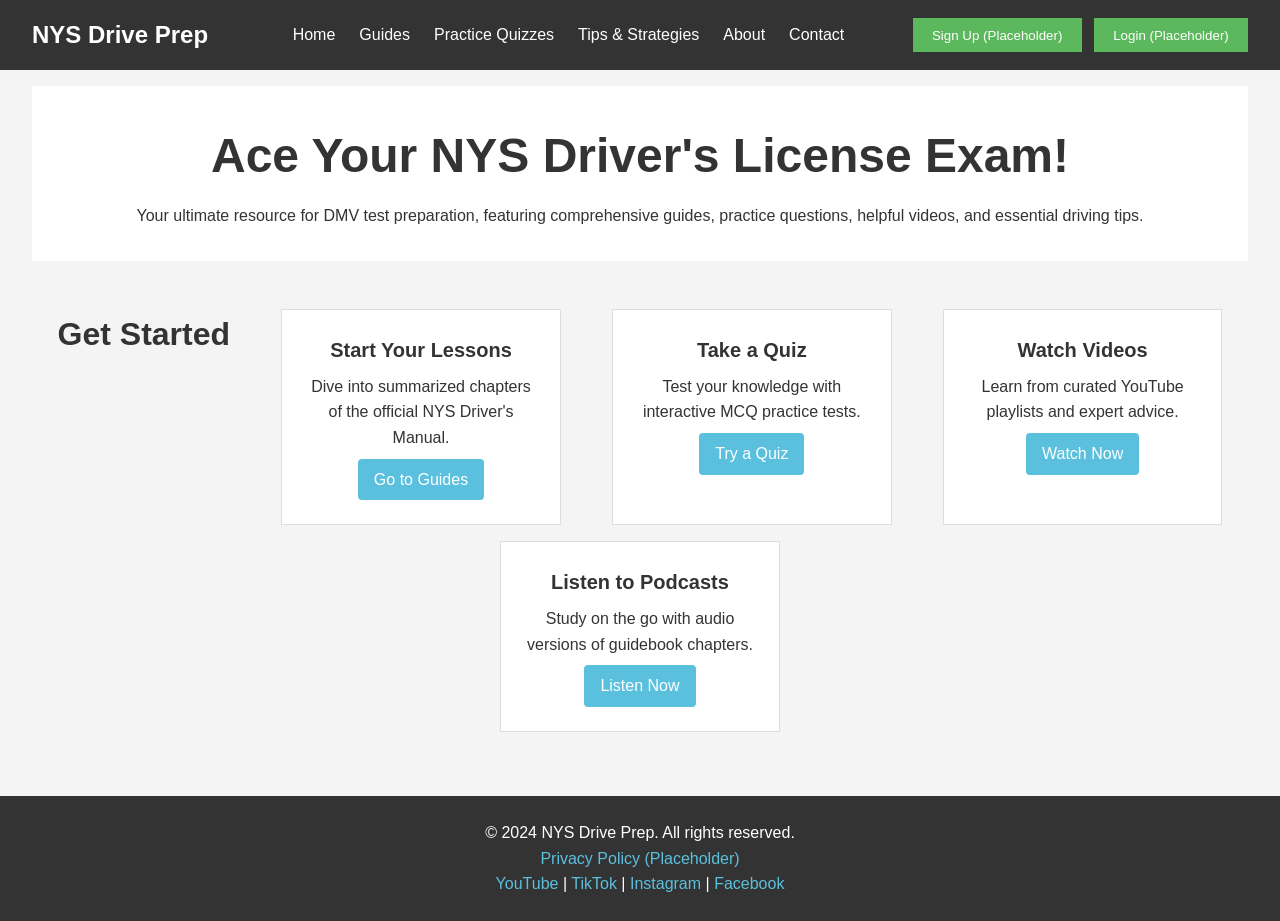
==== index.html @ 4843e449 "Jules was unable to complete the task in time. Please review the work done so far and provide feedba" ====
<!DOCTYPE html>
<html lang="en">
<head>
    <meta charset="UTF-8">
    <meta name="viewport" content="width=device-width, initial-scale=1.0">
    <title>NYS Driver's License Prep Hub | Practice Tests & Guides</title>
    <meta name="description" content="Your one-stop hub for NYS driver's license exam preparation. Find guides, practice quizzes, videos, and tips to pass your DMV test.">
    <meta name="keywords" content="New York driver license test, DMV permit test NY, NYS driver practice quiz, how to pass NY road test, NYS driving manual, New York driving practice">
    <link rel="canonical" href="https://yourdomain.com/index.html">
    <!-- Open Graph Tags -->
    <meta property="og:title" content="NYS Driver's License Prep Hub | Practice Tests & Guides">
    <meta property="og:description" content="Your one-stop hub for NYS driver's license exam preparation. Find guides, practice quizzes, videos, and tips to pass your DMV test.">
    <meta property="og:type" content="website">
    <meta property="og:url" content="https://yourdomain.com/index.html">
    <meta property="og:image" content="https://yourdomain.com/img/og-image.jpg">
    <!-- Twitter Card Tags -->
    <meta name="twitter:card" content="summary_large_image">
    <meta name="twitter:title" content="NYS Driver's License Prep Hub | Practice Tests & Guides">
    <meta name="twitter:description" content="Your one-stop hub for NYS driver's license exam preparation. Find guides, practice quizzes, videos, and tips to pass your DMV test.">
    <meta name="twitter:image" content="https://yourdomain.com/img/og-image.jpg">
    <link rel="stylesheet" href="css/style.css">
    <!-- Google Analytics GA4 Tracking Script Placeholder -->
    <!--
    <script async src="https://www.googletagmanager.com/gtag/js?id=YOUR_GA4_MEASUREMENT_ID"></script>
    <script>
      window.dataLayer = window.dataLayer || [];
      function gtag(){dataLayer.push(arguments);}
      gtag('js', new Date());

      gtag('config', 'YOUR_GA4_MEASUREMENT_ID');
    </script>
    -->
</head>
<body>
    <header>
        <div class="logo">NYS Drive Prep</div>
        <nav>
            <ul>
                <li><a href="index.html">Home</a></li>
                <li><a href="pages/guidebook.html">Guides</a></li>
                <li><a href="pages/mcq.html">Practice Quizzes</a></li>
                <li><a href="pages/tips.html">Tips & Strategies</a></li>
                <li><a href="pages/about.html">About</a></li>
                <li><a href="pages/contact.html">Contact</a></li>
            </ul>
        </nav>
        <div class="cta-buttons">
            <button>Sign Up (Placeholder)</button>
            <button>Login (Placeholder)</button>
        </div>
    </header>

    <main>
        <section id="hero">
            <h1>Ace Your NYS Driver's License Exam!</h1>
            <p>Your ultimate resource for DMV test preparation, featuring comprehensive guides, practice questions, helpful videos, and essential driving tips.</p>
        </section>
        <section id="features">
            <h2>Get Started</h2>
            <div class="feature-item">
                <h3>Start Your Lessons</h3>
                <p>Dive into summarized chapters of the official NYS Driver's Manual.</p>
                <a href="pages/guidebook.html">Go to Guides</a>
            </div>
            <div class="feature-item">
                <h3>Take a Quiz</h3>
                <p>Test your knowledge with interactive MCQ practice tests.</p>
                <a href="pages/mcq.html">Try a Quiz</a>
            </div>
            <div class="feature-item">
                <h3>Watch Videos</h3>
                <p>Learn from curated YouTube playlists and expert advice.</p>
                <!-- Placeholder for video link/embed -->
                <a href="#videos-placeholder">Watch Now</a>
            </div>
            <div class="feature-item">
                <h3>Listen to Podcasts</h3>
                <p>Study on the go with audio versions of guidebook chapters.</p>
                <!-- Placeholder for podcast link/embed -->
                <a href="#podcasts-placeholder">Listen Now</a>
            </div>
        </section>
    </main>

    <footer>
        <p>&copy; 2024 NYS Drive Prep. All rights reserved.</p>
        <p><a href="pages/privacy.html">Privacy Policy (Placeholder)</a></p>
        <div class="social-icons">
            <!-- Placeholder icons/links -->
            <a href="#">YouTube</a> | <a href="#">TikTok</a> | <a href="#">Instagram</a> | <a href="#">Facebook</a>
        </div>
    </footer>

    <script src="js/main.js" defer></script>
</body>
</html>
---- css/style.css ----
* {
    margin: 0;
    padding: 0;
    box-sizing: border-box;
}

body {
    font-family: Arial, Helvetica, sans-serif;
    line-height: 1.6;
    color: #333;
    background-color: #f4f4f4;
}

/* Header Styling */
header {
    display: flex;
    justify-content: space-between;
    align-items: center;
    padding: 1rem 2rem;
    background-color: #333;
    color: #fff;
}

.logo {
    font-size: 1.5rem;
    font-weight: bold;
}

nav ul {
    list-style: none;
    display: flex;
}

nav ul li {
    margin-left: 1rem;
}

nav ul li a {
    text-decoration: none;
    color: #fff;
}

.cta-buttons button {
    padding: 0.5rem 1rem;
    margin-left: 0.5rem;
    background-color: #5cb85c;
    color: white;
    border: none;
    cursor: pointer;
}

.cta-buttons button:hover {
    background-color: #4cae4c;
}

/* Main Content Styling */
main {
    padding: 1rem 2rem;
}

#hero {
    text-align: center;
    padding: 2rem 0;
    background-color: #fff;
    margin-bottom: 1rem;
}

#hero h1 {
    font-size: 2.5rem;
    margin-bottom: 0.5rem;
}

#features {
    padding: 2rem 0;
}

#features h2 {
    text-align: center;
    margin-bottom: 1.5rem;
    font-size: 2rem;
}

#features { /* Applying flex properties directly to the section */
    display: flex;
    flex-wrap: wrap;
    justify-content: space-around;
    padding: 2rem 0; /* Retain padding */
}

.feature-item {
    border: 1px solid #ddd;
    padding: 1.5rem;
    margin-bottom: 1rem;
    text-align: center;
    background-color: #fff;
    width: 100%; /* Default for mobile */
}

.feature-item h3 {
    margin-bottom: 0.5rem;
    font-size: 1.25rem;
}

.feature-item a {
    display: inline-block;
    margin-top: 0.5rem;
    padding: 0.5rem 1rem;
    background-color: #5bc0de;
    color: white;
    text-decoration: none;
    border-radius: 4px;
}

.feature-item a:hover {
    background-color: #46b8da;
}

/* Footer Styling */
footer {
    text-align: center;
    padding: 1.5rem 2rem;
    background-color: #333;
    color: #fff;
}

footer a {
    color: #5bc0de; /* Light blue for contrast and visibility */
    text-decoration: none;
}

footer a:hover {
    text-decoration: underline;
}

/* Basic Responsiveness */
@media (min-width: 768px) {
    nav ul li {
        margin-left: 1.5rem;
    }

    .cta-buttons button {
        padding: 0.6rem 1.2rem;
    }

    #hero h1 {
        font-size: 3rem;
    }

    /* Arrange feature items side-by-side on larger screens */
    .feature-item {
        width: 48%; /* Two items per row with a small gap */
    }
}

@media (min-width: 1024px) {
    .feature-item {
        width: 23%; /* Four items per row for larger screens */
    }
}
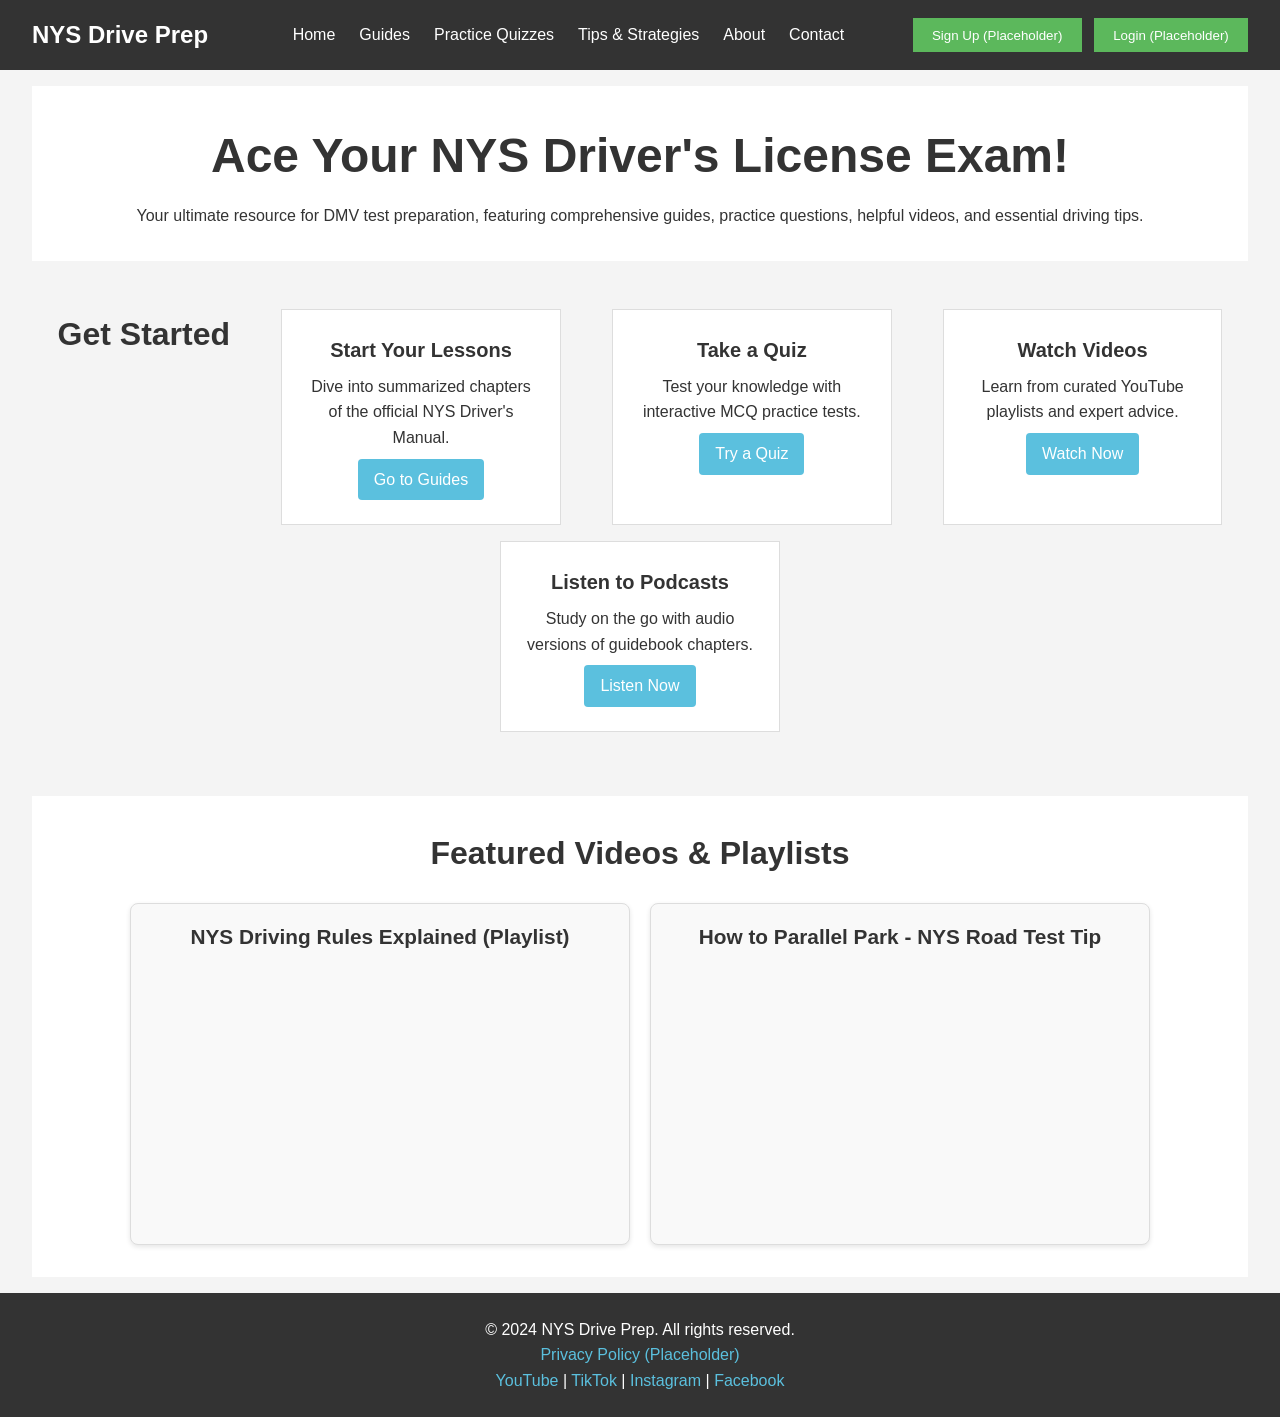
==== commit c990b8bb: "Jules was unable to complete the task in time. Please review the work done so far and provide feedba" ====
--- a/index.html
+++ b/index.html
@@ -80,14 +80,22 @@
                 <a href="#podcasts-placeholder">Listen Now</a>
             </div>
         </section>
+        <section id="youtube-highlights">
+          <h2>Featured Videos & Playlists</h2>
+          <div id="youtube-container">
+            <!-- YouTube content will be loaded here by JavaScript -->
+          </div>
+        </section>
     </main>
 
     <footer>
         <p>&copy; 2024 NYS Drive Prep. All rights reserved.</p>
         <p><a href="pages/privacy.html">Privacy Policy (Placeholder)</a></p>
         <div class="social-icons">
-            <!-- Placeholder icons/links -->
-            <a href="#">YouTube</a> | <a href="#">TikTok</a> | <a href="#">Instagram</a> | <a href="#">Facebook</a>
+            <a href="https://www.youtube.com/YourChannel" target="_blank" rel="noopener noreferrer">YouTube</a> |
+            <a href="https://www.tiktok.com/@YourProfile" target="_blank" rel="noopener noreferrer">TikTok</a> |
+            <a href="https://www.instagram.com/YourProfile" target="_blank" rel="noopener noreferrer">Instagram</a> |
+            <a href="https://www.facebook.com/YourPage" target="_blank" rel="noopener noreferrer">Facebook</a>
         </div>
     </footer>
 
--- a/css/style.css
+++ b/css/style.css
@@ -157,3 +157,368 @@
         width: 23%; /* Four items per row for larger screens */
     }
 }
+
+/* Guidebook Chapter Card Styling */
+#guidebook-chapters-container {
+    display: flex;
+    flex-wrap: wrap;
+    gap: 20px;
+    justify-content: center;
+    padding: 20px 0; /* Add some padding to the container */
+}
+
+.chapter-card {
+    border: 1px solid #ccc;
+    border-radius: 8px;
+    padding: 1.5rem;
+    background-color: #fff;
+    box-shadow: 0 2px 5px rgba(0,0,0,0.1);
+    flex-basis: 300px; /* Base width for cards, they will wrap */
+    flex-grow: 1; /* Allow cards to grow if space allows */
+    max-width: 400px; /* Optional: constrain max width */
+    display: flex; /* Use flex for internal alignment */
+    flex-direction: column; /* Stack items vertically */
+}
+
+.chapter-card h3 {
+    font-size: 1.5rem;
+    color: #333;
+    margin-bottom: 0.75rem;
+}
+
+.chapter-card p {
+    font-size: 1rem;
+    line-height: 1.5;
+    color: #555;
+    margin-bottom: 1rem;
+    flex-grow: 1; /* Allow paragraph to take available space */
+}
+
+.chapter-card a {
+    display: inline-block;
+    padding: 0.6rem 1rem;
+    background-color: #007bff;
+    color: white;
+    text-decoration: none;
+    border-radius: 4px;
+    text-align: center;
+    margin-top: auto; /* Push link to the bottom of the card */
+}
+
+.chapter-card a:hover {
+    background-color: #0056b3;
+}
+
+/* MCQ Quiz Styling */
+#quiz-options-container {
+    display: flex;
+    flex-wrap: wrap;
+    gap: 20px;
+    justify-content: center;
+    padding: 20px 0;
+}
+
+.quiz-option-card {
+    border: 1px solid #ddd;
+    border-radius: 8px;
+    padding: 1.5rem;
+    background-color: #fff;
+    box-shadow: 0 2px 5px rgba(0,0,0,0.05);
+    flex-basis: 320px;
+    flex-grow: 1;
+    max-width: 450px;
+    cursor: pointer;
+    transition: box-shadow 0.3s ease;
+}
+
+.quiz-option-card:hover {
+    box-shadow: 0 4px 10px rgba(0,0,0,0.1);
+}
+
+.quiz-option-card h3 {
+    font-size: 1.4rem;
+    color: #0056b3; /* Similar to chapter card link */
+    margin-bottom: 0.5rem;
+}
+
+.quiz-option-card p {
+    font-size: 0.9rem;
+    color: #666;
+}
+
+#quiz-interface {
+    padding: 20px;
+    background-color: #fff;
+    border-radius: 8px;
+    box-shadow: 0 2px 10px rgba(0,0,0,0.1);
+    margin-top: 20px;
+}
+
+#quiz-interface h2 {
+    font-size: 1.8rem;
+    color: #333;
+    margin-bottom: 1rem;
+    text-align: center;
+}
+
+#question-text {
+    font-size: 1.2rem;
+    margin-bottom: 1.5rem;
+    color: #333;
+}
+
+#options-container {
+    display: grid;
+    grid-template-columns: 1fr; /* Stack options by default */
+    gap: 10px;
+    margin-bottom: 1.5rem;
+}
+
+#options-container button.option-btn {
+    display: block;
+    width: 100%;
+    padding: 0.8rem 1rem;
+    font-size: 1rem;
+    text-align: left;
+    background-color: #f0f0f0;
+    border: 1px solid #ddd;
+    border-radius: 4px;
+    cursor: pointer;
+    transition: background-color 0.2s ease, border-color 0.2s ease;
+}
+
+#options-container button.option-btn:hover {
+    background-color: #e9e9e9;
+    border-color: #ccc;
+}
+
+#options-container button.option-btn.selected {
+    background-color: #cce5ff; /* Light blue for selected */
+    border-color: #007bff;
+}
+
+#options-container button.option-btn.correct-answer {
+    background-color: #d4edda; /* Green for correct answer highlight */
+    border-color: #c3e6cb;
+    color: #155724;
+}
+
+
+#submit-answer-btn, #next-question-btn {
+    display: block;
+    padding: 0.8rem 1.5rem;
+    font-size: 1rem;
+    color: #fff;
+    background-color: #007bff;
+    border: none;
+    border-radius: 4px;
+    cursor: pointer;
+    margin: 10px auto 0; /* Centered with some top margin */
+}
+
+#submit-answer-btn:disabled {
+    background-color: #aaa;
+    cursor: not-allowed;
+}
+
+#submit-answer-btn:hover:not(:disabled), #next-question-btn:hover {
+    background-color: #0056b3;
+}
+
+#feedback-container {
+    padding: 1rem;
+    margin-top: 1rem;
+    border-radius: 4px;
+    font-size: 1rem;
+}
+
+#feedback-container.correct {
+    background-color: #d4edda;
+    color: #155724;
+    border: 1px solid #c3e6cb;
+}
+
+#feedback-container.incorrect {
+    background-color: #f8d7da;
+    color: #721c24;
+    border: 1px solid #f5c6cb;
+}
+
+#score-container {
+    margin-top: 1rem;
+    font-size: 1.1rem;
+    font-weight: bold;
+    text-align: right;
+}
+
+/* Responsive adjustments for options if needed */
+@media (min-width: 768px) {
+    #options-container {
+        grid-template-columns: repeat(auto-fit, minmax(250px, 1fr)); /* 2 columns on tablet if space */
+    }
+}
+
+/* Homepage YouTube Highlights Styling */
+#youtube-highlights {
+    padding: 2rem 0;
+    background-color: #fff; /* Optional: different background for this section */
+    margin-top: 1rem;
+}
+
+#youtube-highlights h2 {
+    text-align: center;
+    margin-bottom: 1.5rem;
+    font-size: 2rem;
+    color: #333;
+}
+
+#youtube-container {
+    display: flex;
+    flex-wrap: wrap;
+    gap: 20px;
+    justify-content: center;
+}
+
+.video-card {
+    border: 1px solid #ddd;
+    border-radius: 8px;
+    padding: 1rem;
+    background-color: #f9f9f9;
+    box-shadow: 0 2px 5px rgba(0,0,0,0.1);
+    flex-basis: 400px; /* Adjust as needed */
+    max-width: 500px; /* Max width for larger screens */
+    flex-grow: 1;
+}
+
+.video-card h3 {
+    font-size: 1.3rem;
+    color: #333;
+    margin-bottom: 0.75rem;
+    text-align: center;
+}
+
+/* Responsive iframe container */
+.responsive-iframe-container {
+    position: relative;
+    overflow: hidden;
+    width: 100%;
+    padding-top: 56.25%; /* 16:9 Aspect Ratio */
+}
+
+.responsive-iframe-container iframe {
+    position: absolute;
+    top: 0;
+    left: 0;
+    bottom: 0;
+    right: 0;
+    width: 100%;
+    height: 100%;
+    border: none;
+}
+
+/* Styling for Lesson-Specific Media in Guidebook Chapter Cards */
+.lesson-media-section {
+    margin-top: 1.5rem;
+    padding-top: 1rem;
+    border-top: 1px solid #eee;
+}
+
+.lesson-media-item {
+    margin-bottom: 1rem;
+}
+
+.lesson-media-item h4 {
+    font-size: 1.1rem;
+    color: #444;
+    margin-bottom: 0.5rem;
+}
+
+.lesson-media-item audio {
+    width: 100%;
+    margin-top: 0.5rem;
+}
+
+/* Ensure main audio link in chapter card has some spacing if lesson media follows */
+.chapter-card a.main-audio-link + .lesson-media-section {
+    margin-top: 1rem; /* Or adjust padding as needed */
+}
+.chapter-card a.main-audio-link {
+    margin-bottom: 0.5rem; /* Add space if it's the last content before media section */
+}
+
+/* Tips & Strategies Page Styling */
+/* Using #tips-main-container to be specific to the main content of tips.html */
+#tips-main-container {
+    display: flex;
+    flex-wrap: wrap;
+    gap: 20px; /* Space between cards */
+    justify-content: center; /* Center cards if they don't fill the row */
+    padding: 20px 0; /* Padding for the container */
+}
+
+#tips-main-container > h1,
+#tips-main-container > p.page-intro {
+    width: 100%; /* Make title and intro paragraph span full width */
+    text-align: center;
+    margin-bottom: 1rem;
+}
+#tips-main-container > p.page-intro {
+    margin-bottom: 1.5rem;
+    font-size: 1.1rem;
+    color: #555;
+}
+
+
+.tip-article {
+    border: 1px solid #e0e0e0;
+    border-radius: 8px;
+    padding: 1.5rem;
+    background-color: #ffffff;
+    box-shadow: 0 3px 8px rgba(0,0,0,0.08);
+    flex-basis: 360px; /* Base width for cards */
+    flex-grow: 1;
+    max-width: 450px; /* Max width for cards on larger screens */
+    display: flex;
+    flex-direction: column; /* Stack content vertically */
+    transition: box-shadow 0.3s ease-in-out;
+}
+
+.tip-article:hover {
+    box-shadow: 0 5px 15px rgba(0,0,0,0.12);
+}
+
+.tip-article h2 {
+    font-size: 1.6rem;
+    color: #2c3e50; /* A darker, more professional blue */
+    margin-bottom: 0.75rem;
+}
+
+.tip-article p {
+    font-size: 1rem;
+    line-height: 1.6;
+    color: #34495e; /* Slightly lighter than headings */
+    margin-bottom: 1rem;
+    flex-grow: 1; /* Allow paragraph to expand, pushing link to bottom */
+}
+
+.tip-article p:last-of-type { /* The paragraph containing the link */
+    flex-grow: 0; /* Don't let the link paragraph expand */
+    margin-bottom: 0; /* Remove bottom margin if it's the link para */
+}
+
+
+.tip-article a.read-more-link {
+    display: inline-block; /* Or block if it should take full width */
+    padding: 0.5rem 1rem;
+    background-color: #3498db; /* A pleasant blue */
+    color: white;
+    text-decoration: none;
+    border-radius: 4px;
+    text-align: center;
+    margin-top: auto; /* Pushes link to the bottom of the card */
+    transition: background-color 0.2s ease;
+}
+
+.tip-article a.read-more-link:hover {
+    background-color: #2980b9; /* Darker blue on hover */
+}
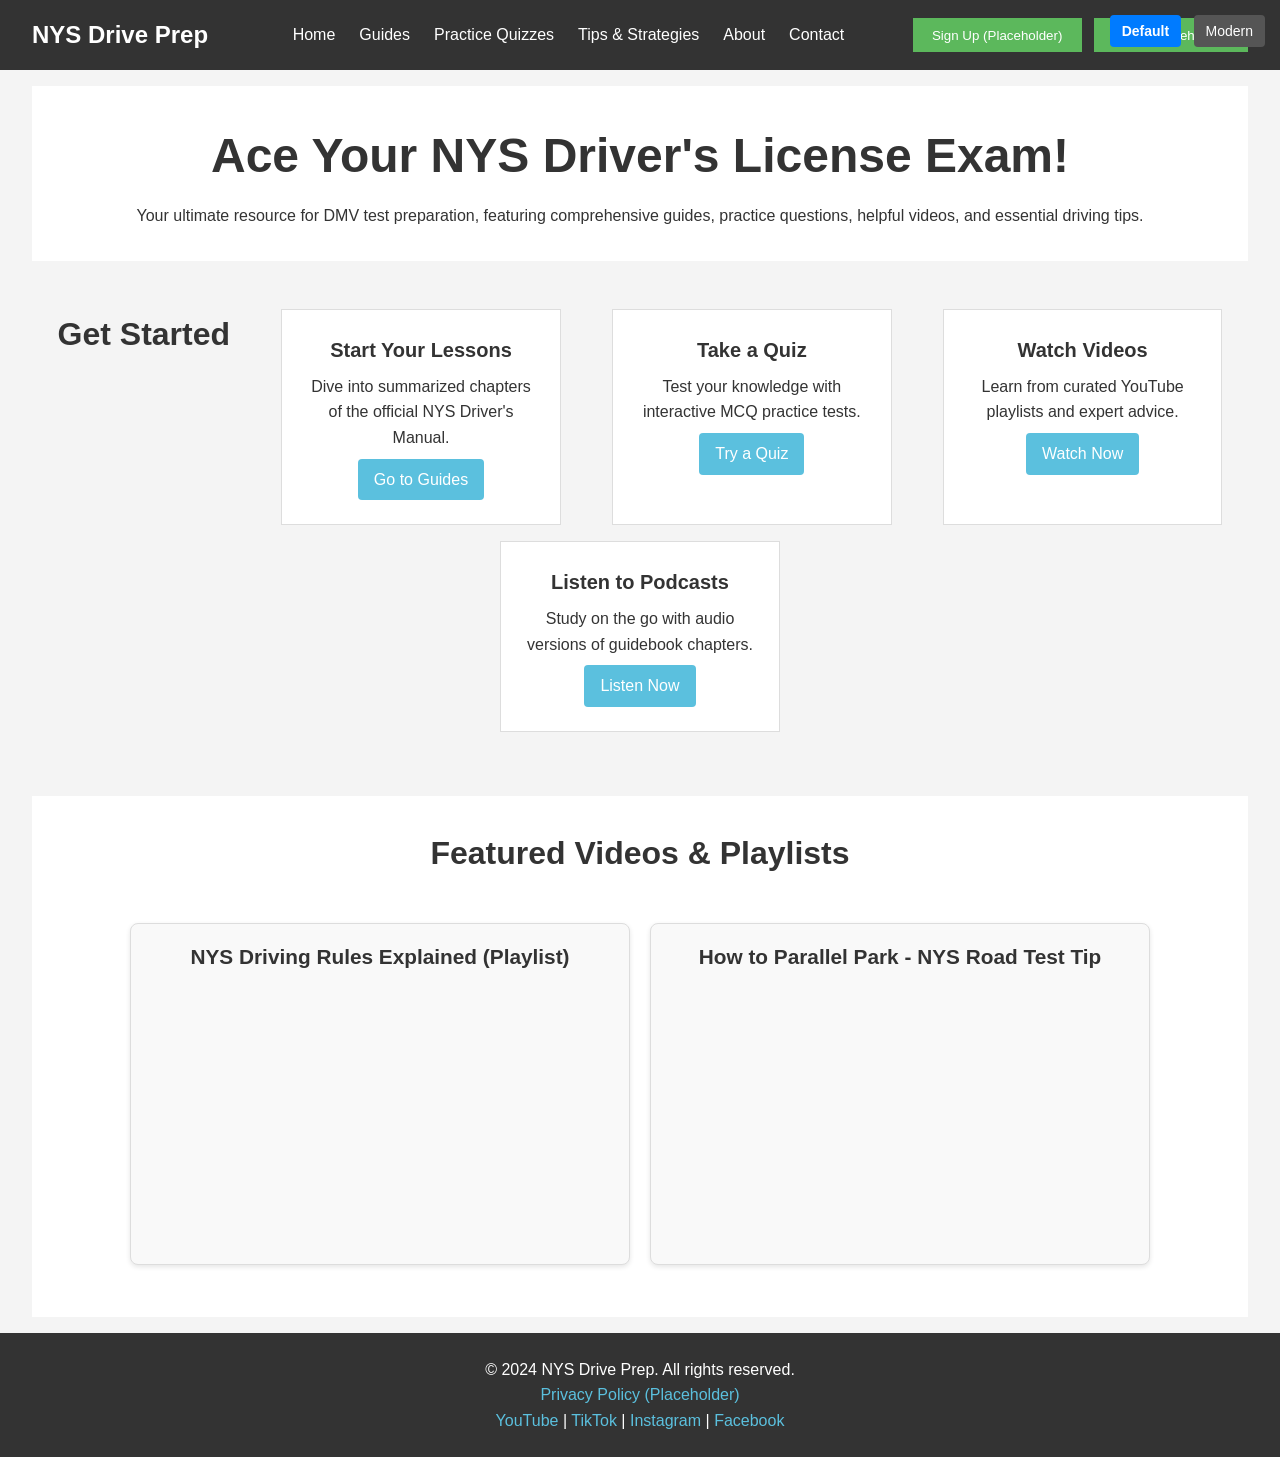
==== commit 445797ce: "Jules was unable to complete the task in time. Please review the work done so far and provide feedba" ====
--- a/index.html
+++ b/index.html
@@ -44,6 +44,10 @@
                 <li><a href="pages/contact.html">Contact</a></li>
             </ul>
         </nav>
+        <div id="theme-switcher">
+          <button data-theme="theme-style-1" class="theme-button">Default</button>
+          <button data-theme="theme-style-2" class="theme-button">Modern</button>
+        </div>
         <div class="cta-buttons">
             <button>Sign Up (Placeholder)</button>
             <button>Login (Placeholder)</button>
--- a/css/style.css
+++ b/css/style.css
@@ -16,9 +16,10 @@
     display: flex;
     justify-content: space-between;
     align-items: center;
-    padding: 1rem 2rem;
+    padding: 1rem 2rem; /* Existing padding */
     background-color: #333;
     color: #fff;
+    position: relative; /* For absolute positioning of theme switcher */
 }
 
 .logo {
@@ -87,6 +88,7 @@
     padding: 2rem 0; /* Retain padding */
 }
 
+/* This is a generic feature item, might not need card theming directly, but good to review */
 .feature-item {
     border: 1px solid #ddd;
     padding: 1.5rem;
@@ -146,55 +148,46 @@
         font-size: 3rem;
     }
 
-    /* Arrange feature items side-by-side on larger screens */
-    .feature-item {
-        width: 48%; /* Two items per row with a small gap */
+    .feature-item { /* Review if this needs .card and theming */
+        width: 48%;
     }
 }
 
 @media (min-width: 1024px) {
-    .feature-item {
-        width: 23%; /* Four items per row for larger screens */
+    .feature-item { /* Review if this needs .card and theming */
+        width: 23%;
     }
 }
 
-/* Guidebook Chapter Card Styling */
-#guidebook-chapters-container {
-    display: flex;
-    flex-wrap: wrap;
-    gap: 20px;
-    justify-content: center;
-    padding: 20px 0; /* Add some padding to the container */
-}
-
-.chapter-card {
+/* --- Theme Style 1: Default Card Styles --- */
+.theme-style-1 .chapter-card {
     border: 1px solid #ccc;
     border-radius: 8px;
     padding: 1.5rem;
     background-color: #fff;
     box-shadow: 0 2px 5px rgba(0,0,0,0.1);
-    flex-basis: 300px; /* Base width for cards, they will wrap */
-    flex-grow: 1; /* Allow cards to grow if space allows */
-    max-width: 400px; /* Optional: constrain max width */
-    display: flex; /* Use flex for internal alignment */
-    flex-direction: column; /* Stack items vertically */
-}
-
-.chapter-card h3 {
+    flex-basis: 300px;
+    flex-grow: 1;
+    max-width: 400px;
+    display: flex;
+    flex-direction: column;
+}
+
+.theme-style-1 .chapter-card h3 {
     font-size: 1.5rem;
     color: #333;
     margin-bottom: 0.75rem;
 }
 
-.chapter-card p {
+.theme-style-1 .chapter-card p {
     font-size: 1rem;
     line-height: 1.5;
     color: #555;
     margin-bottom: 1rem;
-    flex-grow: 1; /* Allow paragraph to take available space */
-}
-
-.chapter-card a {
+    flex-grow: 1;
+}
+
+.theme-style-1 .chapter-card a {
     display: inline-block;
     padding: 0.6rem 1rem;
     background-color: #007bff;
@@ -202,23 +195,14 @@
     text-decoration: none;
     border-radius: 4px;
     text-align: center;
-    margin-top: auto; /* Push link to the bottom of the card */
-}
-
-.chapter-card a:hover {
+    margin-top: auto;
+}
+
+.theme-style-1 .chapter-card a:hover {
     background-color: #0056b3;
 }
 
-/* MCQ Quiz Styling */
-#quiz-options-container {
-    display: flex;
-    flex-wrap: wrap;
-    gap: 20px;
-    justify-content: center;
-    padding: 20px 0;
-}
-
-.quiz-option-card {
+.theme-style-1 .quiz-option-card {
     border: 1px solid #ddd;
     border-radius: 8px;
     padding: 1.5rem;
@@ -231,29 +215,175 @@
     transition: box-shadow 0.3s ease;
 }
 
-.quiz-option-card:hover {
+.theme-style-1 .quiz-option-card:hover {
     box-shadow: 0 4px 10px rgba(0,0,0,0.1);
 }
 
-.quiz-option-card h3 {
+.theme-style-1 .quiz-option-card h3 {
     font-size: 1.4rem;
-    color: #0056b3; /* Similar to chapter card link */
+    color: #0056b3;
     margin-bottom: 0.5rem;
 }
 
-.quiz-option-card p {
+.theme-style-1 .quiz-option-card p {
     font-size: 0.9rem;
     color: #666;
 }
 
+.theme-style-1 .video-card {
+    border: 1px solid #ddd;
+    border-radius: 8px;
+    padding: 1rem;
+    background-color: #f9f9f9;
+    box-shadow: 0 2px 5px rgba(0,0,0,0.1);
+    flex-basis: 400px;
+    max-width: 500px;
+    flex-grow: 1;
+}
+
+.theme-style-1 .video-card h3 {
+    font-size: 1.3rem;
+    color: #333;
+    margin-bottom: 0.75rem;
+    text-align: center;
+}
+
+.theme-style-1 .tip-article {
+    border: 1px solid #e0e0e0;
+    border-radius: 8px;
+    padding: 1.5rem;
+    background-color: #ffffff;
+    box-shadow: 0 3px 8px rgba(0,0,0,0.08);
+    flex-basis: 360px;
+    flex-grow: 1;
+    max-width: 450px;
+    display: flex;
+    flex-direction: column;
+    transition: box-shadow 0.3s ease-in-out;
+}
+
+.theme-style-1 .tip-article:hover {
+    box-shadow: 0 5px 15px rgba(0,0,0,0.12);
+}
+
+.theme-style-1 .tip-article h2 {
+    font-size: 1.6rem;
+    color: #2c3e50;
+    margin-bottom: 0.75rem;
+}
+
+.theme-style-1 .tip-article p {
+    font-size: 1rem;
+    line-height: 1.6;
+    color: #34495e;
+    margin-bottom: 1rem;
+    flex-grow: 1;
+}
+
+.theme-style-1 .tip-article p:last-of-type {
+    flex-grow: 0;
+    margin-bottom: 0;
+}
+
+.theme-style-1 .tip-article a.read-more-link {
+    display: inline-block;
+    padding: 0.5rem 1rem;
+    background-color: #3498db;
+    color: white;
+    text-decoration: none;
+    border-radius: 4px;
+    text-align: center;
+    margin-top: auto;
+    transition: background-color 0.2s ease;
+}
+
+.theme-style-1 .tip-article a.read-more-link:hover {
+    background-color: #2980b9;
+}
+
+/* Responsive iframe container for Theme Style 1 */
+.theme-style-1 .responsive-iframe-container {
+    position: relative;
+    overflow: hidden;
+    width: 100%;
+    padding-top: 56.25%; /* 16:9 Aspect Ratio */
+}
+
+.theme-style-1 .responsive-iframe-container iframe {
+    position: absolute;
+    top: 0;
+    left: 0;
+    bottom: 0;
+    right: 0;
+    width: 100%;
+    height: 100%;
+    border: none;
+}
+
+/* Styling for Lesson-Specific Media in Guidebook Chapter Cards for Theme Style 1 */
+.theme-style-1 .lesson-media-section {
+    margin-top: 1.5rem;
+    padding-top: 1rem;
+    border-top: 1px solid #eee;
+}
+
+.theme-style-1 .lesson-media-item {
+    margin-bottom: 1rem;
+}
+
+.theme-style-1 .lesson-media-item h4 {
+    font-size: 1.1rem;
+    color: #444;
+    margin-bottom: 0.5rem;
+}
+
+.theme-style-1 .lesson-media-item audio {
+    width: 100%;
+    margin-top: 0.5rem;
+}
+
+.theme-style-1 .chapter-card a.main-audio-link + .lesson-media-section {
+    margin-top: 1rem;
+}
+.theme-style-1 .chapter-card a.main-audio-link {
+    margin-bottom: 0.5rem;
+}
+
+
+/* Card containers - these are layout and generally theme-agnostic */
+#guidebook-chapters-container,
+#quiz-options-container,
+#youtube-container,
+#tips-main-container {
+    display: flex;
+    flex-wrap: wrap;
+    gap: 20px;
+    justify-content: center;
+    padding: 20px 0;
+}
+
+#tips-main-container > h1,
+#tips-main-container > p.page-intro {
+    width: 100%;
+    text-align: center;
+    margin-bottom: 1rem;
+}
+#tips-main-container > p.page-intro {
+    margin-bottom: 1.5rem;
+    font-size: 1.1rem;
+    color: #555;
+}
+
+
+/* MCQ Quiz Interface - generally theme-agnostic for now, can be themed later if needed */
 #quiz-interface {
     padding: 20px;
-    background-color: #fff;
+    background-color: #fff; /* This might be themed if it's considered a "card" like container */
     border-radius: 8px;
     box-shadow: 0 2px 10px rgba(0,0,0,0.1);
     margin-top: 20px;
 }
-
+/* ... other MCQ interface styles ... */
 #quiz-interface h2 {
     font-size: 1.8rem;
     color: #333;
@@ -293,16 +423,15 @@
 }
 
 #options-container button.option-btn.selected {
-    background-color: #cce5ff; /* Light blue for selected */
+    background-color: #cce5ff;
     border-color: #007bff;
 }
 
 #options-container button.option-btn.correct-answer {
-    background-color: #d4edda; /* Green for correct answer highlight */
+    background-color: #d4edda;
     border-color: #c3e6cb;
     color: #155724;
 }
-
 
 #submit-answer-btn, #next-question-btn {
     display: block;
@@ -313,7 +442,7 @@
     border: none;
     border-radius: 4px;
     cursor: pointer;
-    margin: 10px auto 0; /* Centered with some top margin */
+    margin: 10px auto 0;
 }
 
 #submit-answer-btn:disabled {
@@ -351,17 +480,16 @@
     text-align: right;
 }
 
-/* Responsive adjustments for options if needed */
 @media (min-width: 768px) {
     #options-container {
-        grid-template-columns: repeat(auto-fit, minmax(250px, 1fr)); /* 2 columns on tablet if space */
+        grid-template-columns: repeat(auto-fit, minmax(250px, 1fr));
     }
 }
 
-/* Homepage YouTube Highlights Styling */
+/* Homepage YouTube Section - container is theme-agnostic */
 #youtube-highlights {
     padding: 2rem 0;
-    background-color: #fff; /* Optional: different background for this section */
+    background-color: #fff;
     margin-top: 1rem;
 }
 
@@ -372,40 +500,67 @@
     color: #333;
 }
 
-#youtube-container {
-    display: flex;
-    flex-wrap: wrap;
-    gap: 20px;
-    justify-content: center;
-}
-
-.video-card {
-    border: 1px solid #ddd;
-    border-radius: 8px;
-    padding: 1rem;
-    background-color: #f9f9f9;
-    box-shadow: 0 2px 5px rgba(0,0,0,0.1);
-    flex-basis: 400px; /* Adjust as needed */
-    max-width: 500px; /* Max width for larger screens */
-    flex-grow: 1;
-}
-
-.video-card h3 {
-    font-size: 1.3rem;
-    color: #333;
-    margin-bottom: 0.75rem;
-    text-align: center;
-}
-
-/* Responsive iframe container */
-.responsive-iframe-container {
+
+/* --- Theme Style 2: Modern Card --- */
+.theme-style-2 .card {
+  background-color: #f8f9fa;
+  border: 1px solid #e9ecef;
+  border-radius: 8px;
+  box-shadow: 0 4px 12px rgba(0, 0, 0, 0.08);
+  padding: 20px;
+  transition: transform 0.2s ease-in-out, box-shadow 0.2s ease-in-out;
+  display: flex;
+  flex-direction: column;
+  height: 100%;
+}
+
+.theme-style-2 .card:hover {
+  transform: translateY(-5px);
+  box-shadow: 0 6px 16px rgba(0, 0, 0, 0.12);
+}
+
+.theme-style-2 .card h2,
+.theme-style-2 .card h3 {
+  font-family: 'Helvetica Neue', Helvetica, Arial, sans-serif;
+  color: #343a40;
+  margin-top: 0;
+  margin-bottom: 15px;
+}
+
+.theme-style-2 .card p {
+  font-family: 'Helvetica Neue', Helvetica, Arial, sans-serif;
+  color: #495057;
+  line-height: 1.6;
+  flex-grow: 1;
+}
+
+.theme-style-2 .card a {
+  color: #007bff;
+  text-decoration: none;
+}
+
+.theme-style-2 .card a:hover {
+  text-decoration: underline;
+}
+
+.theme-style-2 .quiz-option-card.card {
+    background-color: #ffffff;
+    cursor: pointer;
+}
+
+.theme-style-2 .quiz-option-card.card:hover {
+    background-color: #eef8ff;
+}
+
+.theme-style-2 .video-card.card .responsive-iframe-container {
     position: relative;
     overflow: hidden;
     width: 100%;
-    padding-top: 56.25%; /* 16:9 Aspect Ratio */
-}
-
-.responsive-iframe-container iframe {
+    padding-top: 56.25%;
+    margin-bottom: 15px;
+}
+
+.theme-style-2 .video-card.card iframe {
     position: absolute;
     top: 0;
     left: 0;
@@ -416,109 +571,36 @@
     border: none;
 }
 
-/* Styling for Lesson-Specific Media in Guidebook Chapter Cards */
-.lesson-media-section {
-    margin-top: 1.5rem;
-    padding-top: 1rem;
-    border-top: 1px solid #eee;
-}
-
-.lesson-media-item {
-    margin-bottom: 1rem;
-}
-
-.lesson-media-item h4 {
-    font-size: 1.1rem;
-    color: #444;
-    margin-bottom: 0.5rem;
-}
-
-.lesson-media-item audio {
-    width: 100%;
-    margin-top: 0.5rem;
-}
-
-/* Ensure main audio link in chapter card has some spacing if lesson media follows */
-.chapter-card a.main-audio-link + .lesson-media-section {
-    margin-top: 1rem; /* Or adjust padding as needed */
-}
-.chapter-card a.main-audio-link {
-    margin-bottom: 0.5rem; /* Add space if it's the last content before media section */
-}
-
-/* Tips & Strategies Page Styling */
-/* Using #tips-main-container to be specific to the main content of tips.html */
-#tips-main-container {
-    display: flex;
-    flex-wrap: wrap;
-    gap: 20px; /* Space between cards */
-    justify-content: center; /* Center cards if they don't fill the row */
-    padding: 20px 0; /* Padding for the container */
-}
-
-#tips-main-container > h1,
-#tips-main-container > p.page-intro {
-    width: 100%; /* Make title and intro paragraph span full width */
-    text-align: center;
-    margin-bottom: 1rem;
-}
-#tips-main-container > p.page-intro {
-    margin-bottom: 1.5rem;
-    font-size: 1.1rem;
-    color: #555;
-}
-
-
-.tip-article {
-    border: 1px solid #e0e0e0;
-    border-radius: 8px;
-    padding: 1.5rem;
-    background-color: #ffffff;
-    box-shadow: 0 3px 8px rgba(0,0,0,0.08);
-    flex-basis: 360px; /* Base width for cards */
-    flex-grow: 1;
-    max-width: 450px; /* Max width for cards on larger screens */
-    display: flex;
-    flex-direction: column; /* Stack content vertically */
-    transition: box-shadow 0.3s ease-in-out;
-}
-
-.tip-article:hover {
-    box-shadow: 0 5px 15px rgba(0,0,0,0.12);
-}
-
-.tip-article h2 {
-    font-size: 1.6rem;
-    color: #2c3e50; /* A darker, more professional blue */
-    margin-bottom: 0.75rem;
-}
-
-.tip-article p {
-    font-size: 1rem;
-    line-height: 1.6;
-    color: #34495e; /* Slightly lighter than headings */
-    margin-bottom: 1rem;
-    flex-grow: 1; /* Allow paragraph to expand, pushing link to bottom */
-}
-
-.tip-article p:last-of-type { /* The paragraph containing the link */
-    flex-grow: 0; /* Don't let the link paragraph expand */
-    margin-bottom: 0; /* Remove bottom margin if it's the link para */
-}
-
-
-.tip-article a.read-more-link {
-    display: inline-block; /* Or block if it should take full width */
-    padding: 0.5rem 1rem;
-    background-color: #3498db; /* A pleasant blue */
-    color: white;
-    text-decoration: none;
-    border-radius: 4px;
-    text-align: center;
-    margin-top: auto; /* Pushes link to the bottom of the card */
-    transition: background-color 0.2s ease;
-}
-
-.tip-article a.read-more-link:hover {
-    background-color: #2980b9; /* Darker blue on hover */
-}
+.theme-style-2 .card audio {
+    width: 100%;
+    margin-top: 10px;
+}
+
+/* Theme Switcher Styles */
+#theme-switcher {
+  position: absolute;
+  top: 15px;
+  right: 15px;
+  z-index: 1000;
+}
+
+.theme-button {
+  padding: 8px 12px;
+  margin-left: 8px;
+  border: none;
+  background-color: #555;
+  color: white;
+  cursor: pointer;
+  border-radius: 4px;
+  font-size: 14px;
+  transition: background-color 0.2s ease;
+}
+
+.theme-button:hover {
+  background-color: #777;
+}
+
+.theme-button.active {
+    background-color: #007bff;
+    font-weight: bold;
+}
